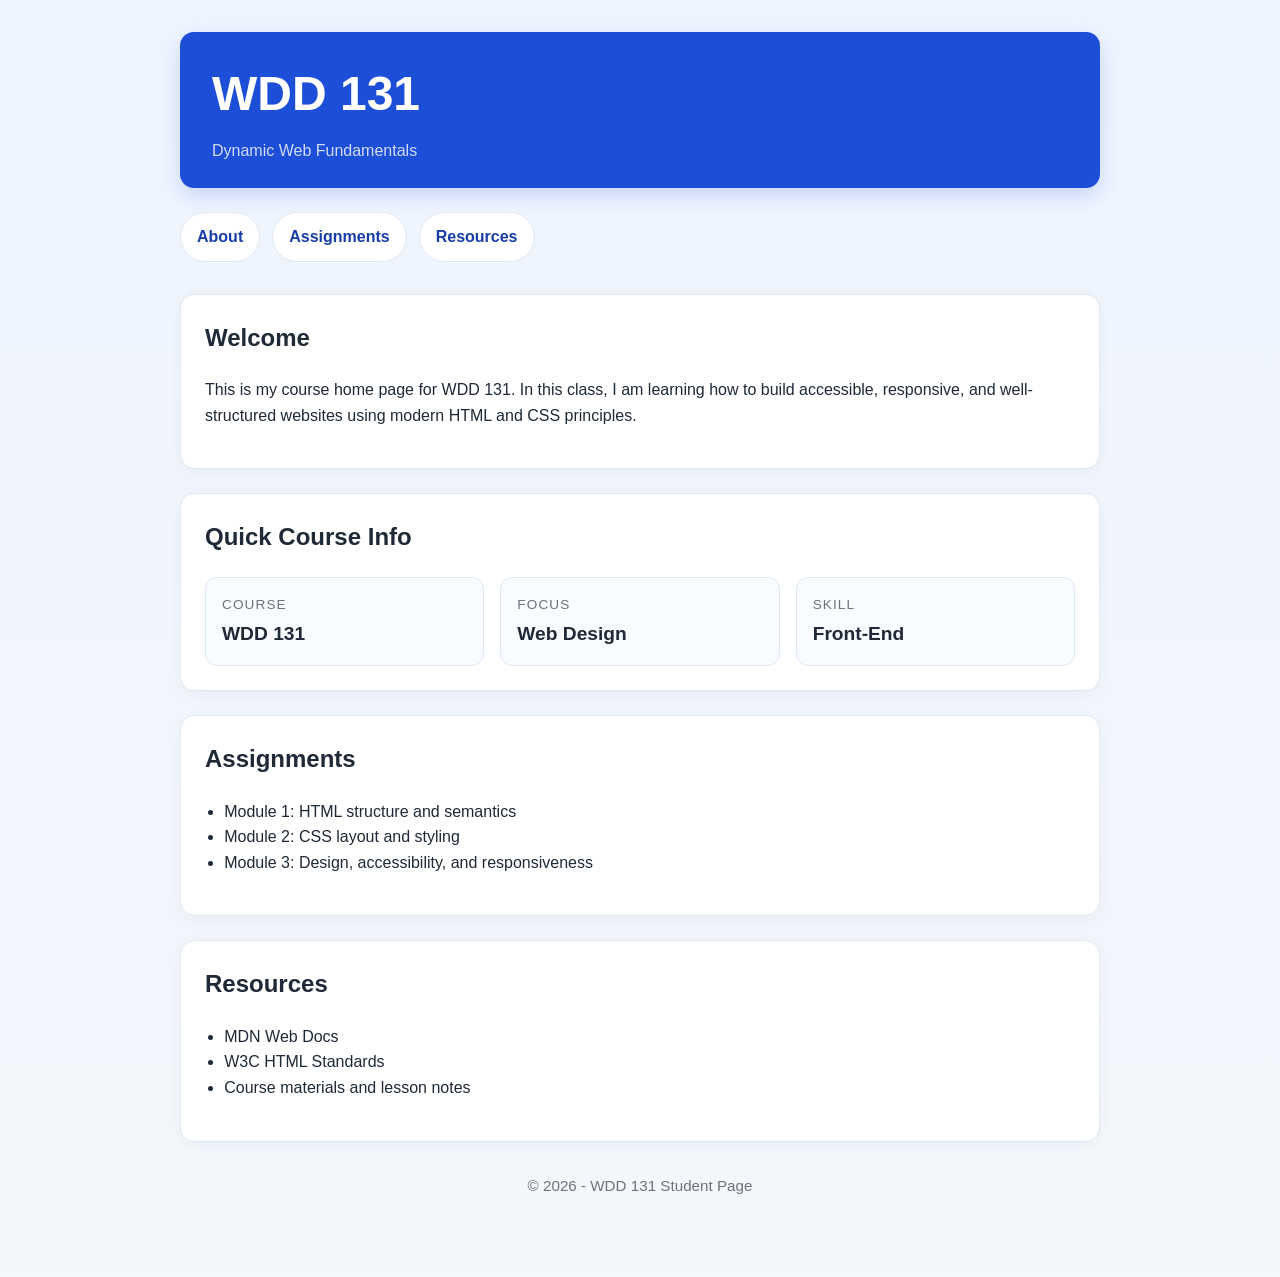
==== index.html @ 06589da4 "first commit" ====
<!DOCTYPE html>
<html lang="en-US">

<head>
    <meta charset="UTF-8" />
    <meta name="viewport" content="width=device-width, initial-scale=1.0" />
    <title>WDD 131 Home</title>
    <meta name="description" content="Home page for WDD 131 - Dynamic Web Fundamentals" />
    <style>
        :root {
            --bg: #f4f7fb;
            --card: #ffffff;
            --primary: #1d4ed8;
            --primary-dark: #173ea8;
            --accent: #f59e0b;
            --text: #1f2937;
            --muted: #6b7280;
            --border: #dfe7f3;
        }

        * {
            box-sizing: border-box;
        }

        body {
            margin: 0;
            font-family: Arial, Helvetica, sans-serif;
            background: linear-gradient(180deg, #eef4ff 0%, var(--bg) 100%);
            color: var(--text);
            line-height: 1.6;
        }

        .container {
            max-width: 960px;
            margin: 0 auto;
            padding: 2rem 1.25rem 4rem;
        }

        header {
            background: var(--primary);
            color: white;
            border-radius: 14px;
            padding: 1.5rem 2rem;
            box-shadow: 0 8px 20px rgba(29, 78, 216, 0.18);
        }

        h1,
        h2,
        h3,
        p {
            margin-top: 0;
        }

        h1 {
            margin-bottom: 0.35rem;
            font-size: clamp(2rem, 4vw, 3rem);
        }

        .subtitle {
            margin: 0;
            color: rgba(255, 255, 255, 0.8);
        }

        nav {
            margin: 1.5rem 0 2rem;
        }

        nav ul {
            list-style: none;
            display: flex;
            flex-wrap: wrap;
            gap: 0.75rem;
            padding: 0;
            margin: 0;
        }

        nav a {
            display: inline-block;
            padding: 0.7rem 1rem;
            background: var(--card);
            color: var(--primary-dark);
            text-decoration: none;
            border: 1px solid var(--border);
            border-radius: 999px;
            font-weight: 700;
        }

        nav a:hover,
        nav a:focus {
            background: #eaf1ff;
        }

        main {
            display: grid;
            gap: 1.5rem;
        }

        .card {
            background: var(--card);
            border: 1px solid var(--border);
            border-radius: 14px;
            padding: 1.5rem;
            box-shadow: 0 4px 18px rgba(15, 23, 42, 0.04);
        }

        .info-grid {
            display: grid;
            grid-template-columns: repeat(auto-fit, minmax(220px, 1fr));
            gap: 1rem;
        }

        .info-item {
            background: #f8fbff;
            border: 1px solid var(--border);
            border-radius: 12px;
            padding: 1rem;
        }

        .label {
            color: var(--muted);
            font-size: 0.85rem;
            text-transform: uppercase;
            letter-spacing: 0.08em;
        }

        .value {
            font-size: 1.2rem;
            font-weight: 700;
            margin-top: 0.2rem;
        }

        ul {
            padding-left: 1.2rem;
        }

        footer {
            text-align: center;
            margin-top: 2rem;
            color: var(--muted);
            font-size: 0.95rem;
        }
    </style>
</head>

<body>
    <div class="container">
        <header>
            <h1>WDD 131</h1>
            <p class="subtitle">Dynamic Web Fundamentals</p>
        </header>

        <nav aria-label="Main navigation">
            <ul>
                <li><a href="#about">About</a></li>
                <li><a href="#assignments">Assignments</a></li>
                <li><a href="#resources">Resources</a></li>
            </ul>
        </nav>

        <main>
            <section id="about" class="card">
                <h2>Welcome</h2>
                <p>
                    This is my course home page for WDD 131. In this class, I am learning
                    how to build accessible, responsive, and well-structured websites using
                    modern HTML and CSS principles.
                </p>
            </section>

            <section class="card">
                <h2>Quick Course Info</h2>
                <div class="info-grid">
                    <div class="info-item">
                        <div class="label">Course</div>
                        <div class="value">WDD 131</div>
                    </div>
                    <div class="info-item">
                        <div class="label">Focus</div>
                        <div class="value">Web Design</div>
                    </div>
                    <div class="info-item">
                        <div class="label">Skill</div>
                        <div class="value">Front-End</div>
                    </div>
                </div>
            </section>

            <section id="assignments" class="card">
                <h2>Assignments</h2>
                <ul>
                    <li>Module 1: HTML structure and semantics</li>
                    <li>Module 2: CSS layout and styling</li>
                    <li>Module 3: Design, accessibility, and responsiveness</li>
                </ul>
            </section>

            <section id="resources" class="card">
                <h2>Resources</h2>
                <ul>
                    <li>MDN Web Docs</li>
                    <li>W3C HTML Standards</li>
                    <li>Course materials and lesson notes</li>
                </ul>
            </section>
        </main>

        <footer>
            <p>&copy; 2026 - WDD 131 Student Page</p>
        </footer>
    </div>
</body>

</html>
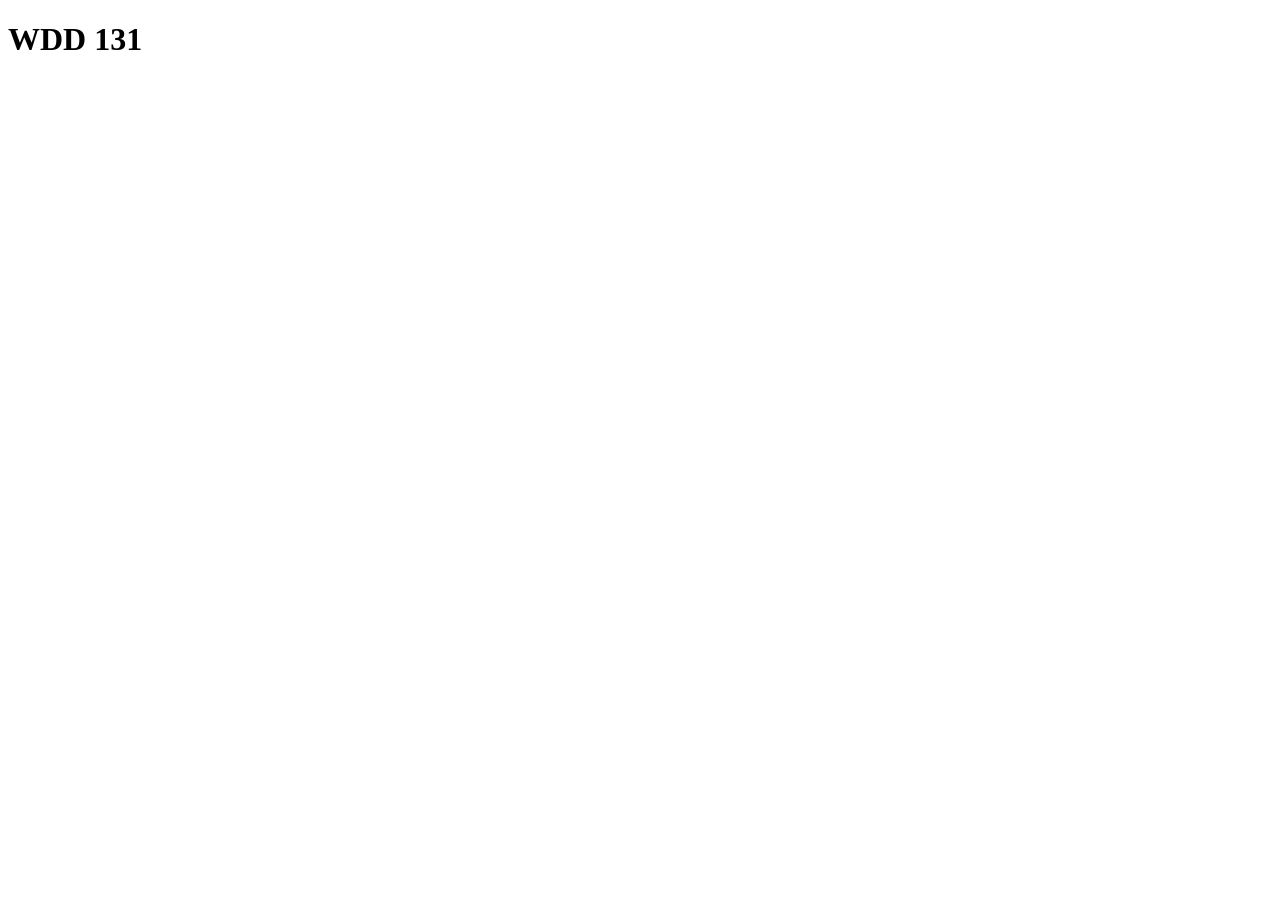
==== commit b7418cac: "first commit" ====
--- a/index.html
+++ b/index.html
@@ -4,210 +4,15 @@
 <head>
     <meta charset="UTF-8" />
     <meta name="viewport" content="width=device-width, initial-scale=1.0" />
-    <title>WDD 131 Home</title>
+    <title>WDD 131</title>
     <meta name="description" content="Home page for WDD 131 - Dynamic Web Fundamentals" />
-    <style>
-        :root {
-            --bg: #f4f7fb;
-            --card: #ffffff;
-            --primary: #1d4ed8;
-            --primary-dark: #173ea8;
-            --accent: #f59e0b;
-            --text: #1f2937;
-            --muted: #6b7280;
-            --border: #dfe7f3;
-        }
 
-        * {
-            box-sizing: border-box;
-        }
-
-        body {
-            margin: 0;
-            font-family: Arial, Helvetica, sans-serif;
-            background: linear-gradient(180deg, #eef4ff 0%, var(--bg) 100%);
-            color: var(--text);
-            line-height: 1.6;
-        }
-
-        .container {
-            max-width: 960px;
-            margin: 0 auto;
-            padding: 2rem 1.25rem 4rem;
-        }
-
-        header {
-            background: var(--primary);
-            color: white;
-            border-radius: 14px;
-            padding: 1.5rem 2rem;
-            box-shadow: 0 8px 20px rgba(29, 78, 216, 0.18);
-        }
-
-        h1,
-        h2,
-        h3,
-        p {
-            margin-top: 0;
-        }
-
-        h1 {
-            margin-bottom: 0.35rem;
-            font-size: clamp(2rem, 4vw, 3rem);
-        }
-
-        .subtitle {
-            margin: 0;
-            color: rgba(255, 255, 255, 0.8);
-        }
-
-        nav {
-            margin: 1.5rem 0 2rem;
-        }
-
-        nav ul {
-            list-style: none;
-            display: flex;
-            flex-wrap: wrap;
-            gap: 0.75rem;
-            padding: 0;
-            margin: 0;
-        }
-
-        nav a {
-            display: inline-block;
-            padding: 0.7rem 1rem;
-            background: var(--card);
-            color: var(--primary-dark);
-            text-decoration: none;
-            border: 1px solid var(--border);
-            border-radius: 999px;
-            font-weight: 700;
-        }
-
-        nav a:hover,
-        nav a:focus {
-            background: #eaf1ff;
-        }
-
-        main {
-            display: grid;
-            gap: 1.5rem;
-        }
-
-        .card {
-            background: var(--card);
-            border: 1px solid var(--border);
-            border-radius: 14px;
-            padding: 1.5rem;
-            box-shadow: 0 4px 18px rgba(15, 23, 42, 0.04);
-        }
-
-        .info-grid {
-            display: grid;
-            grid-template-columns: repeat(auto-fit, minmax(220px, 1fr));
-            gap: 1rem;
-        }
-
-        .info-item {
-            background: #f8fbff;
-            border: 1px solid var(--border);
-            border-radius: 12px;
-            padding: 1rem;
-        }
-
-        .label {
-            color: var(--muted);
-            font-size: 0.85rem;
-            text-transform: uppercase;
-            letter-spacing: 0.08em;
-        }
-
-        .value {
-            font-size: 1.2rem;
-            font-weight: 700;
-            margin-top: 0.2rem;
-        }
-
-        ul {
-            padding-left: 1.2rem;
-        }
-
-        footer {
-            text-align: center;
-            margin-top: 2rem;
-            color: var(--muted);
-            font-size: 0.95rem;
-        }
-    </style>
 </head>
 
 <body>
-    <div class="container">
-        <header>
-            <h1>WDD 131</h1>
-            <p class="subtitle">Dynamic Web Fundamentals</p>
-        </header>
 
-        <nav aria-label="Main navigation">
-            <ul>
-                <li><a href="#about">About</a></li>
-                <li><a href="#assignments">Assignments</a></li>
-                <li><a href="#resources">Resources</a></li>
-            </ul>
-        </nav>
+    <h1>WDD 131</h1>
 
-        <main>
-            <section id="about" class="card">
-                <h2>Welcome</h2>
-                <p>
-                    This is my course home page for WDD 131. In this class, I am learning
-                    how to build accessible, responsive, and well-structured websites using
-                    modern HTML and CSS principles.
-                </p>
-            </section>
-
-            <section class="card">
-                <h2>Quick Course Info</h2>
-                <div class="info-grid">
-                    <div class="info-item">
-                        <div class="label">Course</div>
-                        <div class="value">WDD 131</div>
-                    </div>
-                    <div class="info-item">
-                        <div class="label">Focus</div>
-                        <div class="value">Web Design</div>
-                    </div>
-                    <div class="info-item">
-                        <div class="label">Skill</div>
-                        <div class="value">Front-End</div>
-                    </div>
-                </div>
-            </section>
-
-            <section id="assignments" class="card">
-                <h2>Assignments</h2>
-                <ul>
-                    <li>Module 1: HTML structure and semantics</li>
-                    <li>Module 2: CSS layout and styling</li>
-                    <li>Module 3: Design, accessibility, and responsiveness</li>
-                </ul>
-            </section>
-
-            <section id="resources" class="card">
-                <h2>Resources</h2>
-                <ul>
-                    <li>MDN Web Docs</li>
-                    <li>W3C HTML Standards</li>
-                    <li>Course materials and lesson notes</li>
-                </ul>
-            </section>
-        </main>
-
-        <footer>
-            <p>&copy; 2026 - WDD 131 Student Page</p>
-        </footer>
-    </div>
 </body>
 
 </html>
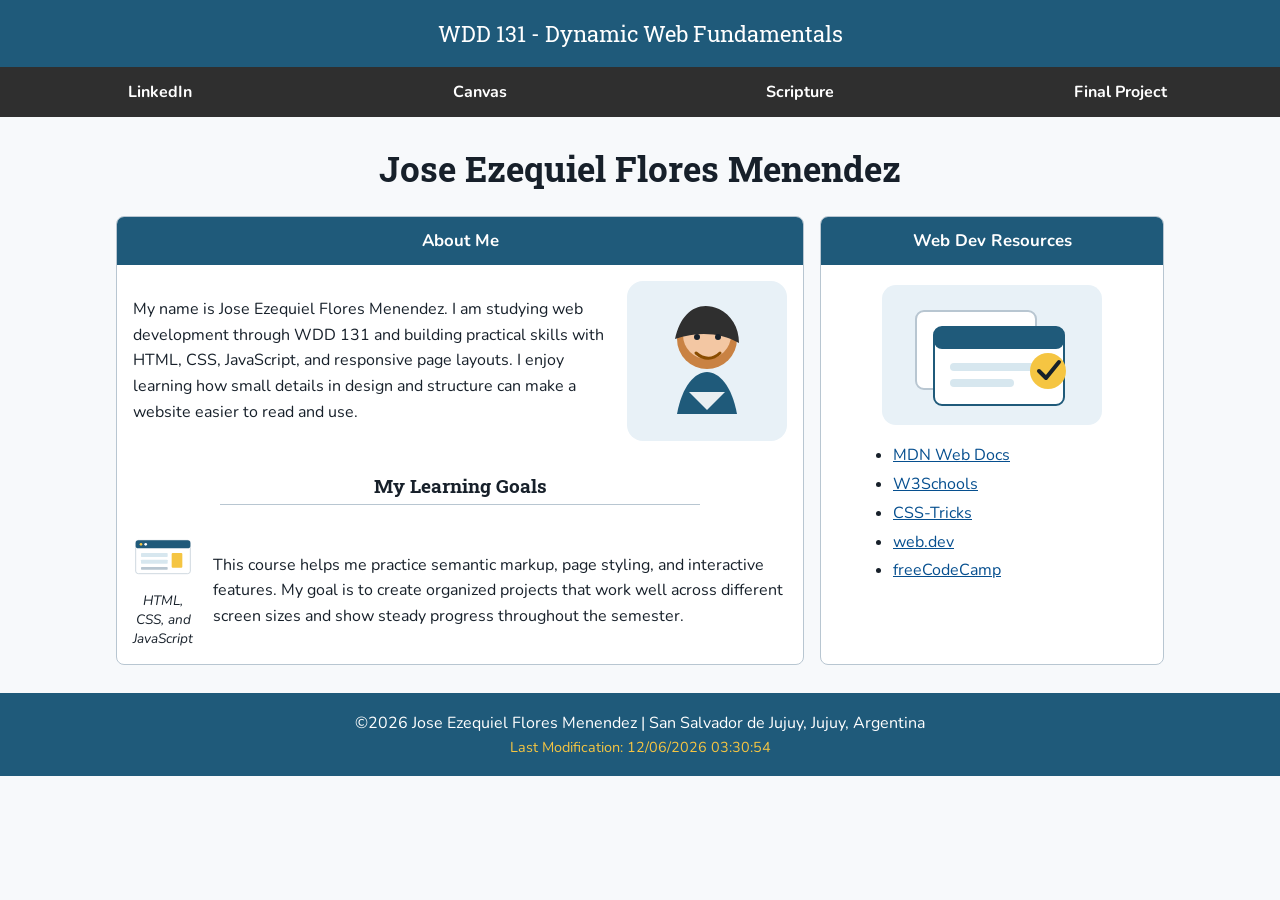
==== commit 13d8d63c: "js" ====
--- a/index.html
+++ b/index.html
@@ -1,18 +1,70 @@
 <!DOCTYPE html>
-<html lang="en-US">
+<html lang="en">
+<head>
+    <meta charset="UTF-8">
+    <meta name="viewport" content="width=device-width, initial-scale=1.0">
+    <title>WDD 131 - Dynamic Web Fundamentals - Jose Ezequiel Flores Menendez</title>
+    <meta name="author" content="Jose Ezequiel Flores Menendez">
+    <meta name="description" content="WDD 131 - Dynamic Web Fundamentals home page for Jose Ezequiel Flores Menendez with web development resources, personal introduction, HTML, CSS, JavaScript, and course projects.">
+    <link rel="stylesheet" href="styles/base.css">
+    <script src="scripts/getdates.js" defer></script>
+</head>
+<body>
+    <header>
+        <span id="course-title">WDD 131 - Dynamic Web Fundamentals</span>
+        <nav>
+            <a href="https://www.linkedin.com/in/jose-ezequiel-flores-menendez/" target="_blank" rel="noopener">LinkedIn</a>
+            <a href="https://byupw.instructure.com/" target="_blank" rel="noopener">Canvas</a>
+            <a href="https://www.churchofjesuschrist.org/study/scriptures/bofm/2-ne/2?lang=eng&id=p25#p25" target="_blank" rel="noopener">Scripture</a>
+            <a href="project/">Final Project</a>
+        </nav>
+    </header>
 
-<head>
-    <meta charset="UTF-8" />
-    <meta name="viewport" content="width=device-width, initial-scale=1.0" />
-    <title>WDD 131</title>
-    <meta name="description" content="Home page for WDD 131 - Dynamic Web Fundamentals" />
+    <main>
+        <h1>Jose Ezequiel Flores Menendez</h1>
 
-</head>
+        <section class="card">
+            <h2>About Me</h2>
+            <div class="about-content">
+                <p>
+                    My name is Jose Ezequiel Flores Menendez. I am studying web development through
+                    WDD 131 and building practical skills with HTML, CSS, JavaScript, and responsive
+                    page layouts. I enjoy learning how small details in design and structure can make
+                    a website easier to read and use.
+                </p>
+                <img src="images/profile.svg" alt="Illustrated profile image for Jose Ezequiel Flores Menendez" width="160" height="160">
+            </div>
 
-<body>
+            <h3>My Learning Goals</h3>
+            <div class="place-content">
+                <figure>
+                    <img src="images/web-layout.svg" alt="Illustration of a simple web page layout" width="180" height="120">
+                    <figcaption>HTML, CSS, and JavaScript</figcaption>
+                </figure>
+                <p>
+                    This course helps me practice semantic markup, page styling, and interactive
+                    features. My goal is to create organized projects that work well across different
+                    screen sizes and show steady progress throughout the semester.
+                </p>
+            </div>
+        </section>
 
-    <h1>WDD 131</h1>
+        <section class="card">
+            <h2>Web Dev Resources</h2>
+            <img class="resource-image" src="images/resources.svg" alt="Illustration of web development resource cards" width="220" height="140">
+            <ul>
+                <li><a href="https://developer.mozilla.org/" target="_blank" rel="noopener">MDN Web Docs</a></li>
+                <li><a href="https://www.w3schools.com/" target="_blank" rel="noopener">W3Schools</a></li>
+                <li><a href="https://css-tricks.com/" target="_blank" rel="noopener">CSS-Tricks</a></li>
+                <li><a href="https://web.dev/" target="_blank" rel="noopener">web.dev</a></li>
+                <li><a href="https://www.freecodecamp.org/" target="_blank" rel="noopener">freeCodeCamp</a></li>
+            </ul>
+        </section>
+    </main>
 
+    <footer>
+        <p>&copy;<span id="currentyear"></span> Jose Ezequiel Flores Menendez | San Salvador de Jujuy, Jujuy, Argentina</p>
+        <p id="lastModified"></p>
+    </footer>
 </body>
-
-</html>+</html>
--- a/styles/base.css
+++ b/styles/base.css
@@ -0,0 +1,181 @@
+@import url("https://fonts.googleapis.com/css2?family=Nunito:wght@400;600;700&family=Roboto+Slab:wght@600&display=swap");
+
+:root {
+    --primary-color: #1f5a7a;
+    --secondary-color: #2f2f2f;
+    --accent-color: #f5c542;
+    --background-color: #f7f9fb;
+    --card-background: #ffffff;
+    --text-color: #17202a;
+    --border-color: #b8c6d1;
+}
+
+* {
+    box-sizing: border-box;
+}
+
+body {
+    margin: 0;
+    font-family: "Nunito", Arial, sans-serif;
+    color: var(--text-color);
+    background-color: var(--background-color);
+}
+
+header {
+    background-color: var(--primary-color);
+    color: #ffffff;
+    text-align: center;
+}
+
+#course-title {
+    display: block;
+    padding: 1.2rem;
+    font-family: "Roboto Slab", Georgia, serif;
+    font-size: 1.35rem;
+}
+
+nav {
+    display: flex;
+    justify-content: space-around;
+    align-items: center;
+    background-color: var(--secondary-color);
+}
+
+nav a {
+    flex: 1;
+    padding: 0.85rem;
+    color: #ffffff;
+    font-weight: 700;
+    text-align: center;
+    text-decoration: none;
+    transition: background-color 0.2s ease, color 0.2s ease;
+}
+
+nav a:hover {
+    color: #101820;
+    background-color: var(--accent-color);
+}
+
+main {
+    display: grid;
+    grid-template-columns: 2fr 1fr;
+    gap: 1rem;
+    max-width: 1080px;
+    margin: 0 auto;
+    padding: 1.75rem 1rem;
+}
+
+h1 {
+    grid-column: 1 / -1;
+    margin: 0 0 0.5rem;
+    font-family: "Roboto Slab", Georgia, serif;
+    font-size: 2.2rem;
+    text-align: center;
+}
+
+.card {
+    overflow: hidden;
+    background-color: var(--card-background);
+    border: 1px solid var(--border-color);
+    border-radius: 8px;
+}
+
+.card h2 {
+    margin: 0;
+    padding: 0.8rem;
+    color: #ffffff;
+    background-color: var(--primary-color);
+    font-size: 1.05rem;
+    text-align: center;
+}
+
+.card h3 {
+    max-width: 70%;
+    margin: 1rem auto;
+    padding-bottom: 0.35rem;
+    border-bottom: 1px solid var(--border-color);
+    font-family: "Roboto Slab", Georgia, serif;
+    text-align: center;
+}
+
+.card p {
+    line-height: 1.6;
+}
+
+.about-content,
+.place-content {
+    display: grid;
+    grid-template-columns: 1fr auto;
+    gap: 1.25rem;
+    align-items: start;
+    padding: 1rem;
+}
+
+.about-content img,
+.place-content img,
+.resource-image {
+    max-width: 100%;
+    height: auto;
+}
+
+figure {
+    margin: 0;
+    text-align: center;
+}
+
+figcaption {
+    margin-top: 0.5rem;
+    font-size: 0.85rem;
+    font-style: italic;
+}
+
+.resource-image {
+    display: block;
+    margin: 1.25rem auto 0;
+}
+
+ul {
+    margin: 1rem 2rem 2rem;
+    line-height: 1.8;
+}
+
+a {
+    color: #064f8f;
+}
+
+a:hover {
+    color: #8a4d00;
+}
+
+footer {
+    padding: 1rem;
+    color: #ffffff;
+    background-color: var(--primary-color);
+    text-align: center;
+}
+
+footer p {
+    margin: 0.2rem;
+}
+
+#lastModified {
+    color: var(--accent-color);
+    font-size: 0.9rem;
+}
+
+@media (max-width: 720px) {
+    nav,
+    main,
+    .about-content,
+    .place-content {
+        grid-template-columns: 1fr;
+    }
+
+    nav {
+        flex-direction: column;
+    }
+
+    nav a {
+        width: 100%;
+    }
+}
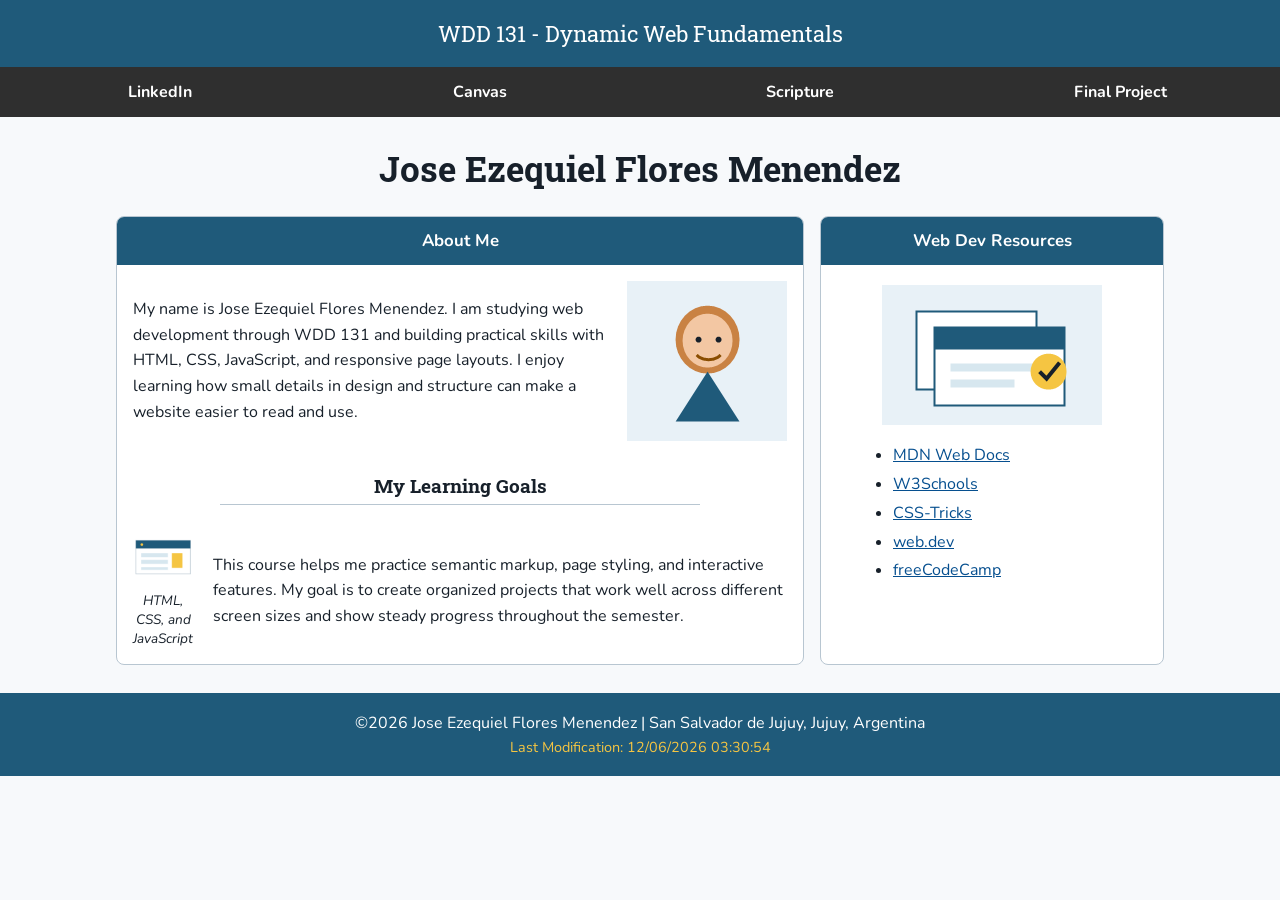
==== commit ae4178e4: "corrections" ====
--- a/index.html
+++ b/index.html
@@ -5,7 +5,10 @@
     <meta name="viewport" content="width=device-width, initial-scale=1.0">
     <title>WDD 131 - Dynamic Web Fundamentals - Jose Ezequiel Flores Menendez</title>
     <meta name="author" content="Jose Ezequiel Flores Menendez">
-    <meta name="description" content="WDD 131 - Dynamic Web Fundamentals home page for Jose Ezequiel Flores Menendez with web development resources, personal introduction, HTML, CSS, JavaScript, and course projects.">
+    <meta name="description" content="WDD 131 - Dynamic Web Fundamentals page for Jose Ezequiel Flores Menendez with web development resources and course project links.">
+    <link rel="preconnect" href="https://fonts.googleapis.com">
+    <link rel="preconnect" href="https://fonts.gstatic.com" crossorigin>
+    <link href="https://fonts.googleapis.com/css2?family=Nunito:wght@400;600;700&family=Roboto+Slab:wght@600&display=swap" rel="stylesheet">
     <link rel="stylesheet" href="styles/base.css">
     <script src="scripts/getdates.js" defer></script>
 </head>
@@ -32,13 +35,13 @@
                     page layouts. I enjoy learning how small details in design and structure can make
                     a website easier to read and use.
                 </p>
-                <img src="images/profile.svg" alt="Illustrated profile image for Jose Ezequiel Flores Menendez" width="160" height="160">
+                <img src="images/profile.png" alt="Portrait-style illustration of Jose Ezequiel Flores Menendez" width="160" height="160">
             </div>
 
             <h3>My Learning Goals</h3>
             <div class="place-content">
                 <figure>
-                    <img src="images/web-layout.svg" alt="Illustration of a simple web page layout" width="180" height="120">
+                    <img src="images/web-layout.png" alt="Illustration of a simple web page layout" width="180" height="120">
                     <figcaption>HTML, CSS, and JavaScript</figcaption>
                 </figure>
                 <p>
@@ -51,7 +54,7 @@
 
         <section class="card">
             <h2>Web Dev Resources</h2>
-            <img class="resource-image" src="images/resources.svg" alt="Illustration of web development resource cards" width="220" height="140">
+            <img class="resource-image" src="images/resources.png" alt="Illustration of web development resource cards" width="220" height="140">
             <ul>
                 <li><a href="https://developer.mozilla.org/" target="_blank" rel="noopener">MDN Web Docs</a></li>
                 <li><a href="https://www.w3schools.com/" target="_blank" rel="noopener">W3Schools</a></li>
--- a/styles/base.css
+++ b/styles/base.css
@@ -1,5 +1,3 @@
-@import url("https://fonts.googleapis.com/css2?family=Nunito:wght@400;600;700&family=Roboto+Slab:wght@600&display=swap");
-
 :root {
     --primary-color: #1f5a7a;
     --secondary-color: #2f2f2f;
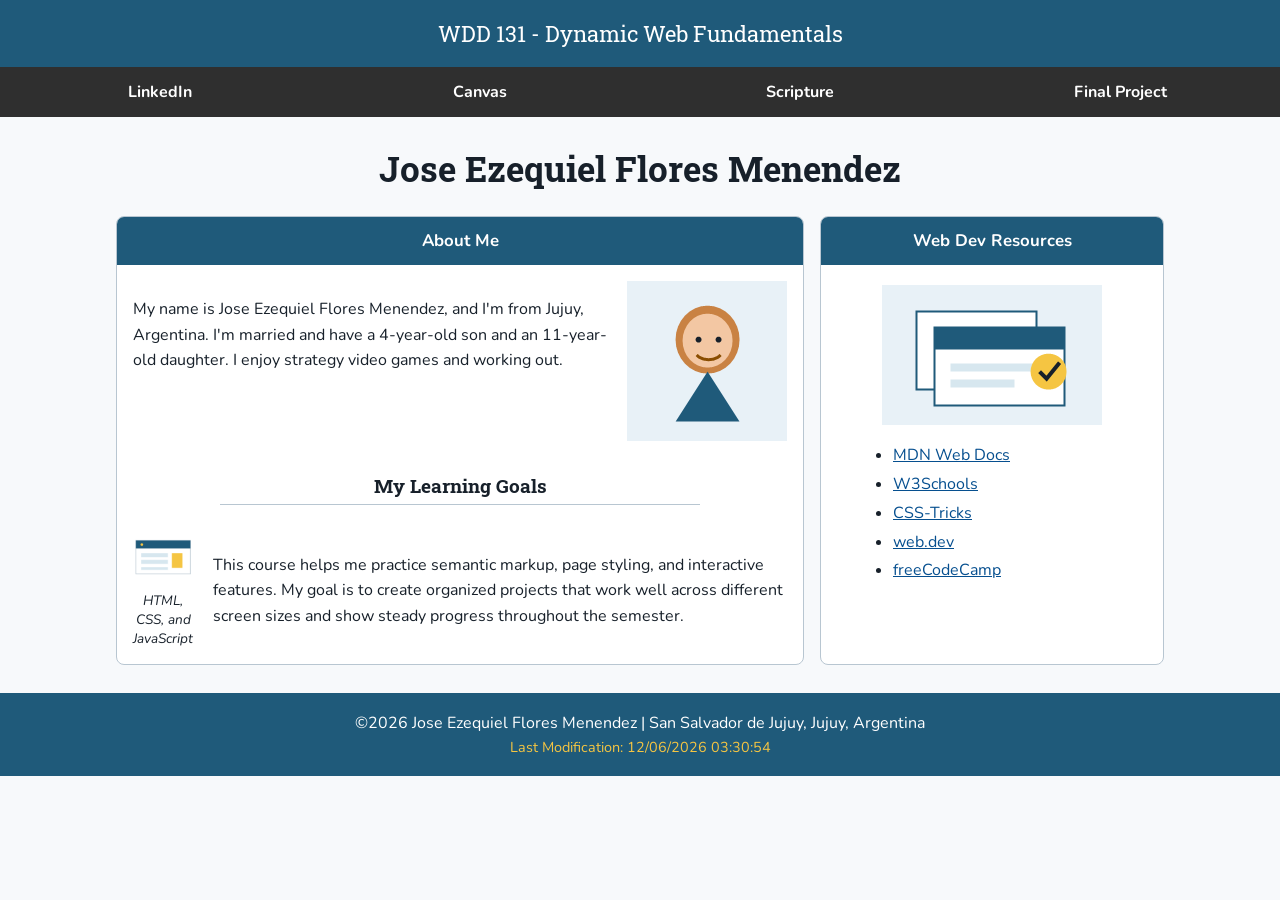
==== commit 50f9af42: "changes" ====
--- a/index.html
+++ b/index.html
@@ -1,24 +1,31 @@
 <!DOCTYPE html>
 <html lang="en">
+
 <head>
     <meta charset="UTF-8">
     <meta name="viewport" content="width=device-width, initial-scale=1.0">
     <title>WDD 131 - Dynamic Web Fundamentals - Jose Ezequiel Flores Menendez</title>
     <meta name="author" content="Jose Ezequiel Flores Menendez">
-    <meta name="description" content="WDD 131 - Dynamic Web Fundamentals page for Jose Ezequiel Flores Menendez with web development resources and course project links.">
+    <meta name="description"
+        content="WDD 131 - Dynamic Web Fundamentals page for Jose Ezequiel Flores Menendez with web development resources and course project links.">
     <link rel="preconnect" href="https://fonts.googleapis.com">
     <link rel="preconnect" href="https://fonts.gstatic.com" crossorigin>
-    <link href="https://fonts.googleapis.com/css2?family=Nunito:wght@400;600;700&family=Roboto+Slab:wght@600&display=swap" rel="stylesheet">
+    <link
+        href="https://fonts.googleapis.com/css2?family=Nunito:wght@400;600;700&family=Roboto+Slab:wght@600&display=swap"
+        rel="stylesheet">
     <link rel="stylesheet" href="styles/base.css">
     <script src="scripts/getdates.js" defer></script>
 </head>
+
 <body>
     <header>
         <span id="course-title">WDD 131 - Dynamic Web Fundamentals</span>
         <nav>
-            <a href="https://www.linkedin.com/in/jose-ezequiel-flores-menendez/" target="_blank" rel="noopener">LinkedIn</a>
+            <a href="https://www.linkedin.com/in/jose-ezequiel-flores-menendez/" target="_blank"
+                rel="noopener">LinkedIn</a>
             <a href="https://byupw.instructure.com/" target="_blank" rel="noopener">Canvas</a>
-            <a href="https://www.churchofjesuschrist.org/study/scriptures/bofm/2-ne/2?lang=eng&id=p25#p25" target="_blank" rel="noopener">Scripture</a>
+            <a href="https://www.churchofjesuschrist.org/study/scriptures/bofm/2-ne/2?lang=eng&id=p25#p25"
+                target="_blank" rel="noopener">Scripture</a>
             <a href="project/">Final Project</a>
         </nav>
     </header>
@@ -30,18 +37,18 @@
             <h2>About Me</h2>
             <div class="about-content">
                 <p>
-                    My name is Jose Ezequiel Flores Menendez. I am studying web development through
-                    WDD 131 and building practical skills with HTML, CSS, JavaScript, and responsive
-                    page layouts. I enjoy learning how small details in design and structure can make
-                    a website easier to read and use.
+                    My name is Jose Ezequiel Flores Menendez, and I'm from Jujuy, Argentina. I'm married and have a
+                    4-year-old son and an 11-year-old daughter. I enjoy strategy video games and working out.
                 </p>
-                <img src="images/profile.png" alt="Portrait-style illustration of Jose Ezequiel Flores Menendez" width="160" height="160">
+                <img src="images/profile.png" alt="Portrait-style illustration of Jose Ezequiel Flores Menendez"
+                    width="160" height="160">
             </div>
 
             <h3>My Learning Goals</h3>
             <div class="place-content">
                 <figure>
-                    <img src="images/web-layout.png" alt="Illustration of a simple web page layout" width="180" height="120">
+                    <img src="images/web-layout.png" alt="Illustration of a simple web page layout" width="180"
+                        height="120">
                     <figcaption>HTML, CSS, and JavaScript</figcaption>
                 </figure>
                 <p>
@@ -54,7 +61,8 @@
 
         <section class="card">
             <h2>Web Dev Resources</h2>
-            <img class="resource-image" src="images/resources.png" alt="Illustration of web development resource cards" width="220" height="140">
+            <img class="resource-image" src="images/resources.png" alt="Illustration of web development resource cards"
+                width="220" height="140">
             <ul>
                 <li><a href="https://developer.mozilla.org/" target="_blank" rel="noopener">MDN Web Docs</a></li>
                 <li><a href="https://www.w3schools.com/" target="_blank" rel="noopener">W3Schools</a></li>
@@ -66,8 +74,10 @@
     </main>
 
     <footer>
-        <p>&copy;<span id="currentyear"></span> Jose Ezequiel Flores Menendez | San Salvador de Jujuy, Jujuy, Argentina</p>
+        <p>&copy;<span id="currentyear"></span> Jose Ezequiel Flores Menendez | San Salvador de Jujuy, Jujuy, Argentina
+        </p>
         <p id="lastModified"></p>
     </footer>
 </body>
-</html>
+
+</html>
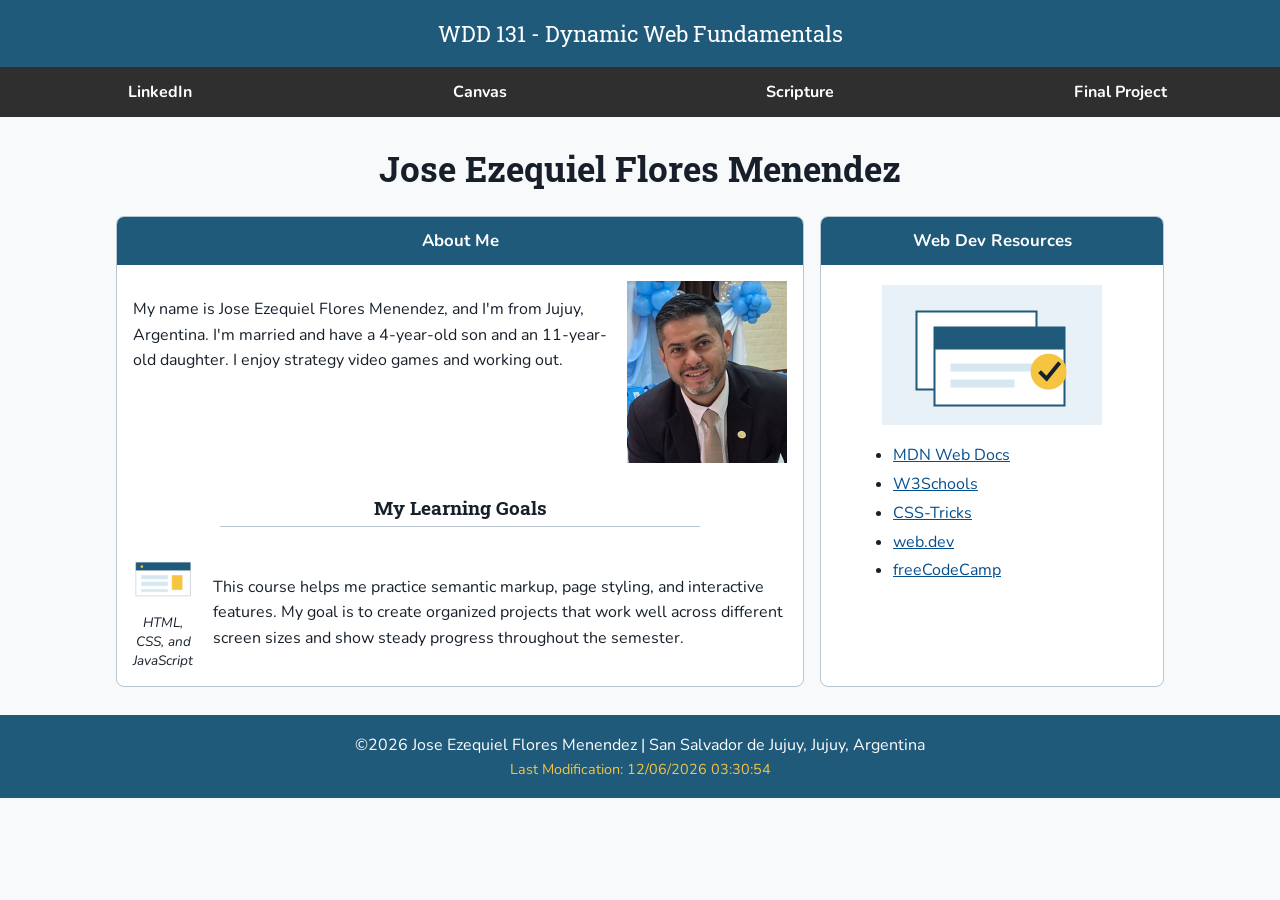
==== commit 81bbb8ef: "chenges" ====
--- a/index.html
+++ b/index.html
@@ -40,7 +40,7 @@
                     My name is Jose Ezequiel Flores Menendez, and I'm from Jujuy, Argentina. I'm married and have a
                     4-year-old son and an 11-year-old daughter. I enjoy strategy video games and working out.
                 </p>
-                <img src="images/profile.png" alt="Portrait-style illustration of Jose Ezequiel Flores Menendez"
+                <img src="images/profile.jpg" alt="Portrait of Jose Ezequiel Flores Menendez"
                     width="160" height="160">
             </div>
 
@@ -80,4 +80,4 @@
     </footer>
 </body>
 
-</html>+</html>
